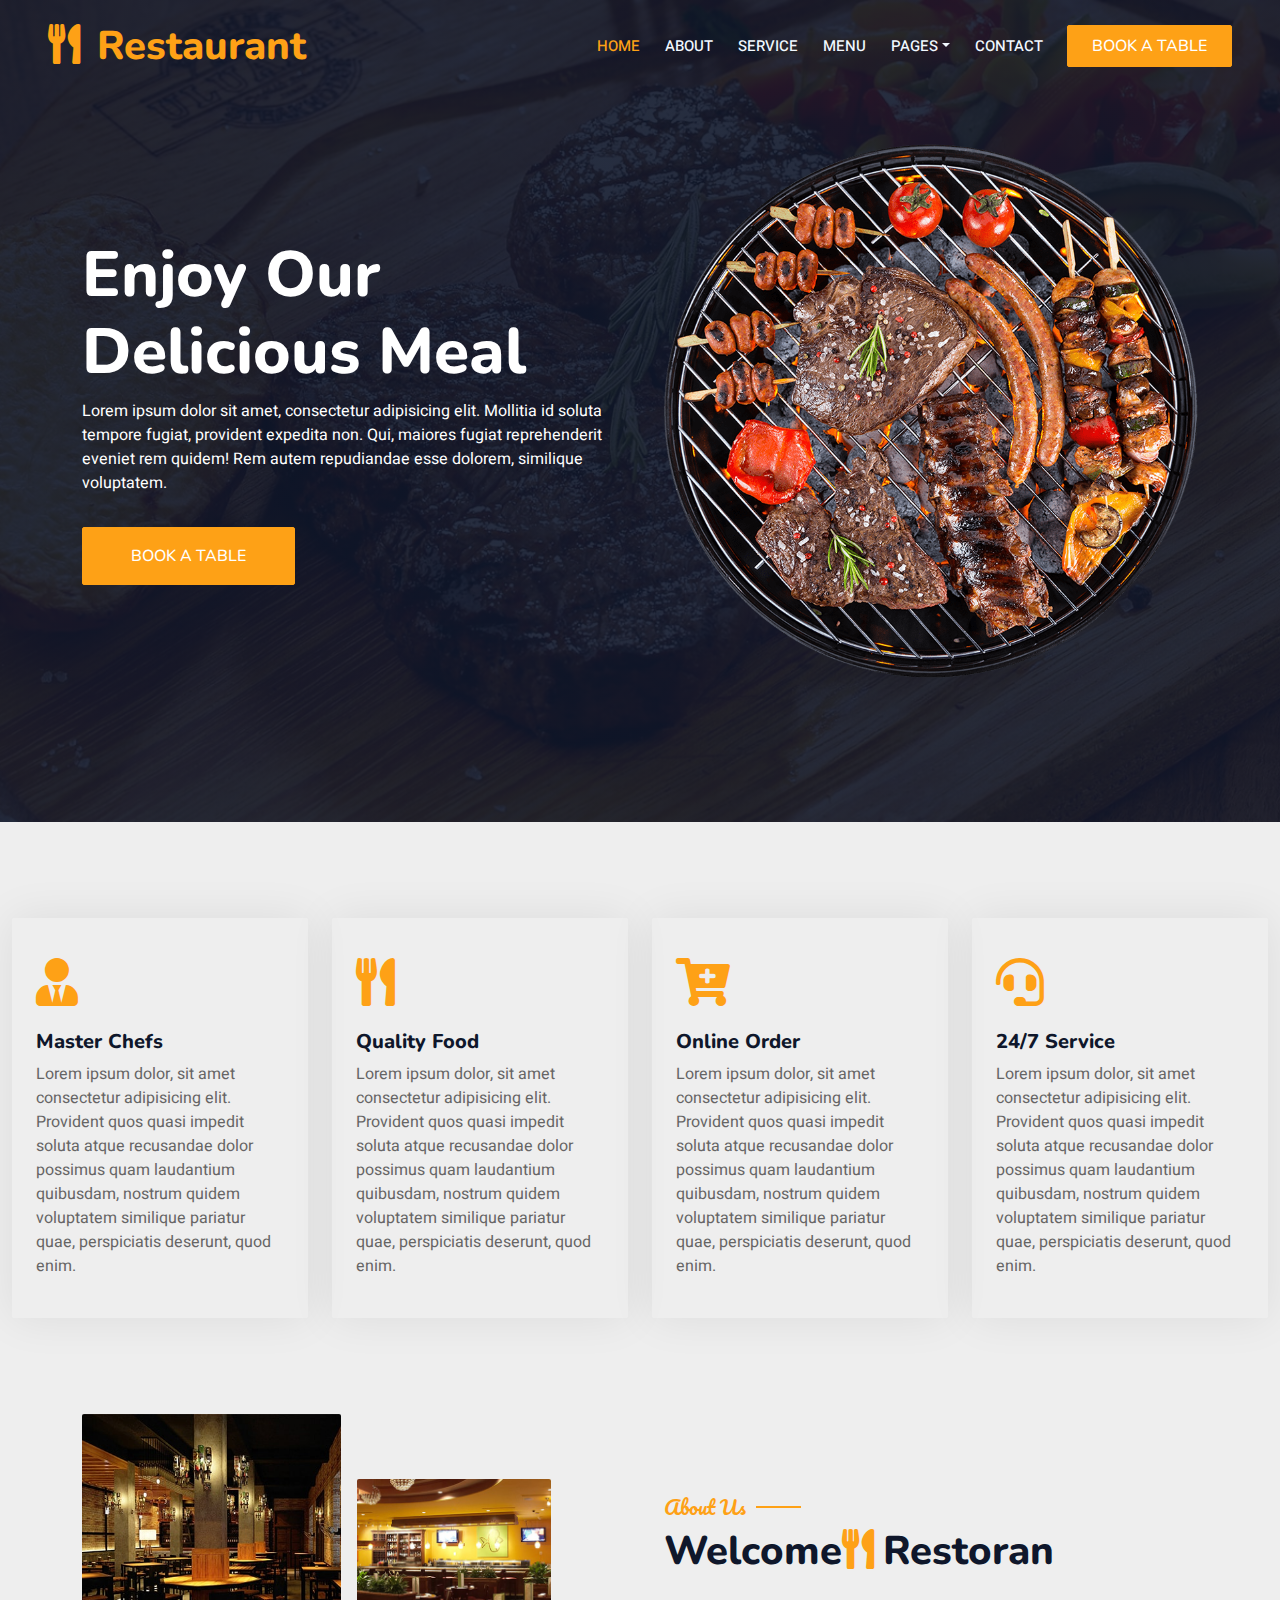
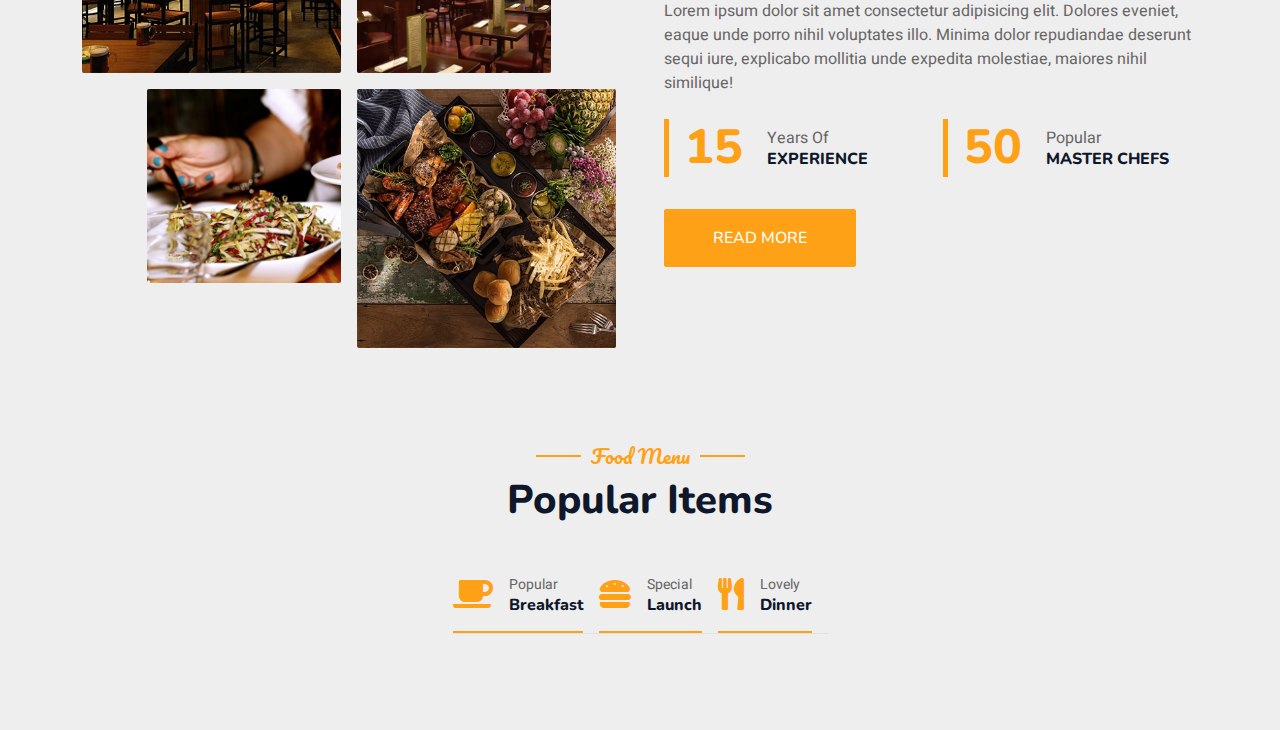
==== bootstrap_restaurant-main/index.html @ a4d774e2 "Add files via upload" ====
<!DOCTYPE html>
<html lang="en">

<head>
    <meta charset="utf-8">
    <title>Bootstrap Restaurant</title>
    <meta content="width=device-width, initial-scale=1.0" name="viewport">
    <meta content="" name="keywords">
    <meta content="" name="description">

    <!-- Favicon -->
    <link href="img/favicon.ico" rel="icon">

    <!-- Google Web Fonts -->
    <link rel="preconnect" href="https://fonts.googleapis.com">
    <link rel="preconnect" href="https://fonts.gstatic.com" crossorigin>
    <link href="https://fonts.googleapis.com/css2?family=Heebo:wght@400;500;600&family=Nunito:wght@600;700;800&family=Pacifico&display=swap" rel="stylesheet">

    <!-- Icon Font Stylesheet -->
    <link href="https://cdnjs.cloudflare.com/ajax/libs/font-awesome/5.10.0/css/all.min.css" rel="stylesheet">
    <link href="https://cdn.jsdelivr.net/npm/bootstrap-icons@1.4.1/font/bootstrap-icons.css" rel="stylesheet">

    <!-- Libraries Stylesheet -->
    <link href="lib/animate/animate.min.css" rel="stylesheet">
    <link href="lib/owlcarousel/assets/owl.carousel.min.css" rel="stylesheet">
    <link href="lib/tempusdominus/css/tempusdominus-bootstrap-4.min.css" rel="stylesheet" />

    <!-- Customized Bootstrap Stylesheet -->
    <link href="css/bootstrap.min.css" rel="stylesheet">

    <!-- Template Stylesheet -->
    <link href="css/style.css" rel="stylesheet">
</head>

<body>
    <div class="container-xxl bg-white p-0">
        <!-- Navbar -->
        <div class="container-xxl position-relative p-0">
            <nav class="navbar navbar-expand-lg navbar-dark bg-dark px-4 px-lg-5 py-3 py-lg-0">
                <a href="" class="navbar-brand p-0">
                    <h1 class="text-primary m-0 animated slideInDown">
                        <i class="fa fa-utensils me-3"></i>Restaurant
                    </h1>
                </a>
                <button class="navbar-toggler" type="button" data-bs-toggle="collapse" data-bs-target="#navbarCollapse">
                    <span class="fa fa-bars"></span>
                </button>
                <div class="collapse navbar-collapse" id="navbarCollapse">
                    <div class="navbar-nav ms-auto py-0 pe-4">
                        <a href="" class="nav-item nav-link active">Home</a>
                        <a href="" class="nav-item nav-link">About</a>
                        <a href="" class="nav-item nav-link">Service</a>
                        <a href="" class="nav-item nav-link">Menu</a>
                        <div class="nav-item dropdown">
                            <a href="" class="nav-link dropdown-toggle" data-bs-toggle="dropdown">Pages</a>
                            <div class="dropdown-menu m-0">
                                <a href="" class="dropdown-item">Booking</a>
                                <a href="" class="dropdown-item">Our Team</a>
                                <a href="" class="dropdown-item">Testimonial</a>
                            </div>
                        </div>
                        <a href="" class="nav-item nav-link">Contact</a>
                    </div>
                    <a href="" class="btn btn-primary py-2 px-4">Book a Table</a>
                </div>
            </nav>

            <div class="container-xxl py-5 bg-dark hero-header mb-5">
                <div class="container my-5 py-5">
                    <div class="row align-items-center g-5">
                        <div class="col-lg-6 text-center text-lg-start">
                            <h1 class="display-3 text-white animated slideInLeft">Enjoy Our <br> Delicious Meal</h1>
                            <p class="text-white animated slideInLeft mb-4 pb-2">Lorem ipsum dolor sit amet, consectetur adipisicing elit. Mollitia id soluta tempore fugiat, provident expedita non. Qui, maiores fugiat reprehenderit eveniet rem quidem! Rem autem repudiandae esse dolorem, similique voluptatem.</p>
                            <a href="" class="btn btn-primary py-sm-3 px-sm-5 me-3 animated slideInLeft">Book a Table</a>
                        </div>
                        <div class="col-lg-6 text-center text-lg-end overflow-hidden">
                            <img class="img-fluid" src="img/hero.png" alt="">
                        </div>
                    </div>
                </div>
            </div>
        </div>
    </div>

    <!--Service Start-->
    <div class="container-xxl py-5">
        <div class="row g-4">
            <div class="col-lg-3 col-sm-6 wow fadeInUp" data-wow-delay="0.1s">
                <div class="service-item rounded pt-3">
                    <div class="p-4">
                        <i class="fa fa-3x fa-user-tie text-primary mb-4">
                        </i>
                        <h5>Master Chefs</h5>
                        <p>Lorem ipsum dolor, sit amet consectetur adipisicing elit. Provident quos quasi impedit soluta atque recusandae dolor possimus quam laudantium quibusdam, nostrum quidem voluptatem similique pariatur quae, perspiciatis deserunt, quod enim.</p>
                    </div>
                </div>
            </div>
            <div class="col-lg-3 col-sm-6 wow fadeInUp" data-wow-delay="0.3s">
                <div class="service-item rounded pt-3">
                    <div class="p-4">
                        <i class="fa fa-3x fa-utensils text-primary mb-4">
                        </i>
                        <h5>Quality Food</h5>
                        <p>Lorem ipsum dolor, sit amet consectetur adipisicing elit. Provident quos quasi impedit soluta atque recusandae dolor possimus quam laudantium quibusdam, nostrum quidem voluptatem similique pariatur quae, perspiciatis deserunt, quod enim.</p>
                    </div>
                </div>
            </div>
            <div class="col-lg-3 col-sm-6 wow fadeInUp" data-wow-delay="0.5s">
                <div class="service-item rounded pt-3">
                    <div class="p-4">
                        <i class="fa fa-3x fa-cart-plus text-primary mb-4">
                        </i>
                        <h5>Online Order</h5>
                        <p>Lorem ipsum dolor, sit amet consectetur adipisicing elit. Provident quos quasi impedit soluta atque recusandae dolor possimus quam laudantium quibusdam, nostrum quidem voluptatem similique pariatur quae, perspiciatis deserunt, quod enim.</p>
                    </div>
                </div>
            </div>
            <div class="col-lg-3 col-sm-6 wow fadeInUp" data-wow-delay="0.7s">
                <div class="service-item rounded pt-3">
                    <div class="p-4">
                        <i class="fa fa-3x fa-headset text-primary mb-4">
                        </i>
                        <h5>24/7 Service</h5>
                        <p>Lorem ipsum dolor, sit amet consectetur adipisicing elit. Provident quos quasi impedit soluta atque recusandae dolor possimus quam laudantium quibusdam, nostrum quidem voluptatem similique pariatur quae, perspiciatis deserunt, quod enim.</p>
                    </div>
                </div>
            </div>
        </div>
    </div>
    <!--Service End-->

    <!--About Start-->
    <div class="container-xx1 py-5">
        <div class="container">
            <div class="row g-5 align-items-center">
                <div class="col-lg-6">
                    <div class="row g-3">
                        <div class="col-6 text-start">
                            <img class="img-fluid rounded w-100 wow zoomIn"data-wow-delay='0.1s' src="img/about-1.jpg">
                        </div>
                        <div class="col-6 text-start">
                            <img class="img-fluid rounded w-75 wow zoomIn"data-wow-delay='0.3s' src="img/about-2.jpg" style="margin-top: 25%;">
                        </div>
                        <div class="col-6 text-end">
                            <img class="img-fluid rounded w-75 wow zoomIn"data-wow-delay='0.5s' src="img/about-3.jpg">
                        </div>
                        <div class="col-6 text-end">
                            <img class="img-fluid rounded w-100 wow zoomIn"data-wow-delay='0.7s' src="img/about-4.jpg">
                        </div>
                    </div>
                </div>
                <div class="col-lg-6">
                    <h5 class="section-title ff-secondary text-start text-primary fw-normal">About Us</h5>
                    <h1 class="mb-4">Welcome<i class="fa fa-utensils text-primary me-2"></i>Restoran</h1>
                    <p class="mb-4">Lorem ipsum dolor sit amet consectetur adipisicing elit. Dolores eveniet, eaque unde porro nihil voluptates illo. Minima dolor repudiandae deserunt sequi iure, explicabo mollitia unde expedita molestiae, maiores nihil similique!</p>
                    <div class="row g-4 mb-4">
                        <div class="col-sm-6">
                            <div class="d-flex align-items-center border-start border-5 border-primary px-3">
                                <h1 class="flex-shrin k-0 display-5 text-primary mb-0" data-toggle="counter-up">15</h1>
                                <div class="ps-4">
                                    <p class="mb-0">Years Of</p>
                                    <h6 class="text-uppercase mb-0">Experience</h6>
                                </div>  
                            </div>
                        </div>
                        <div class="col-sm-6">
                            <div class="d-flex align-items-center border-start border-5 border-primary px-3">
                                <h1 class="flex-shrin k-0 display-5 text-primary mb-0" data-toggle="counter-up">50</h1>
                                <div class="ps-4">
                                    <p class="mb-0">Popular</p>
                                    <h6 class="text-uppercase mb-0">Master Chefs</h6>
                                </div>  
                            </div>
                        </div>
                    </div>
                    <a class="btn btn-primary py-3 px-5 mt-2" href="">Read More</a>
                </div>
            </div>
        </div>
    </div>
    <!--End Start-->
    <div class="container-xx1 py-5">
        <div class="container">
            <div class="text-center wow fadeInUp" data-wow-delay="0.1s">
                <h5 class="section-title ff-secondary text-center text-primary fw-normal">Food Menu</h5>
                <h1 class="mb-5">Popular Items</h1>
            </div>
            <div class="tab-class text-center wow fadeInUp" data-wow-delay="0.1s">
                <ul class="nav nav-pills d-inline-flex justify-content-center border-bottom mb-5">
                    <li class="nav-item">
                        <a class="d-flex align-items-center text-start mx-3 ms-0 pb-3 active" data-bs-toggle="pill" href="#tab-1">
                            <i class="fa fa-coffee fa-2x text-primary"></i>
                            <div class="ps-3">
                                <small class="text-body">Popular</small>
                                <h6 class="mt-m1 mb-0">Breakfast</h6>
                            </div>
                        </a>
                    </li>
                    <li class="nav-item">
                        <a class="d-flex align-items-center text-start mx-3 ms-0 pb-3 active" data-bs-toggle="pill" href="#tab-2">
                            <i class="fa fa-hamburger fa-2x text-primary"></i>
                            <div class="ps-3">
                                <small class="text-body">Special</small>
                                <h6 class="mt-m1 mb-0">Launch</h6>
                            </div>
                        </a>
                    </li>
                    <li class="nav-item">
                        <a class="d-flex align-items-center text-start mx-3 ms-0 pb-3 active" data-bs-toggle="pill" href="#tab-3">
                            <i class="fa fa-utensils fa-2x text-primary"></i>
                            <div class="ps-3">
                                <small class="text-body">Lovely</small>
                                <h6 class="mt-m1 mb-0">Dinner</h6>
                            </div>
                        </a>
                    </li>
                </ul>
            </div>
        </div>
    </div>
    <!--Menu Start-->
    
    <!-- JavaScript Libraries -->
    <script src="https://code.jquery.com/jquery-3.4.1.min.js"></script>
    <script src="https://cdn.jsdelivr.net/npm/bootstrap@5.0.2/dist/js/bootstrap.bundle.min.js"></script>
    <script src="lib/wow/wow.min.js"></script>
    <script src="lib/easing/easing.min.js"></script>
    <script src="lib/waypoints/waypoints.min.js"></script>
    <script src="lib/counterup/counterup.min.js"></script>
    <script src="lib/owlcarousel/owl.carousel.min.js"></script>
    <script src="lib/tempusdominus/js/moment.min.js"></script>
    <script src="lib/tempusdominus/js/moment-timezone.min.js"></script>
    <script src="lib/tempusdominus/js/tempusdominus-bootstrap-4.min.js"></script>

    <!-- Template Javascript -->
    <script src="js/main.js"></script>
</body>
</html>
---- bootstrap_restaurant-main/css/style.css ----
body {
    background-color: #EEEEEE;
}
/********** Template CSS **********/
:root {
    --primary: #FEA116;
    --light: #F1F8FF;
    --dark: #0F172B;
}

.ff-secondary {
    font-family: 'Pacifico', cursive;
}

.fw-medium {
    font-weight: 600 !important;
}

.fw-semi-bold {
    font-weight: 700 !important;
}

.back-to-top {
    position: fixed;
    display: none;
    right: 45px;
    bottom: 45px;
    z-index: 99;
}


/*** Spinner ***/
#spinner {
    opacity: 0;
    visibility: hidden;
    transition: opacity .5s ease-out, visibility 0s linear .5s;
    z-index: 99999;
}

#spinner.show {
    transition: opacity .5s ease-out, visibility 0s linear 0s;
    visibility: visible;
    opacity: 1;
}


/*** Button ***/
.btn {
    font-family: 'Nunito', sans-serif;
    font-weight: 500;
    text-transform: uppercase;
    transition: .5s;
}

.btn.btn-primary,
.btn.btn-secondary {
    color: #FFFFFF;
}

.btn-square {
    width: 38px;
    height: 38px;
}

.btn-sm-square {
    width: 32px;
    height: 32px;
}

.btn-lg-square {
    width: 48px;
    height: 48px;
}

.btn-square,
.btn-sm-square,
.btn-lg-square {
    padding: 0;
    display: flex;
    align-items: center;
    justify-content: center;
    font-weight: normal;
    border-radius: 2px;
}


/*** Navbar ***/
.navbar-dark .navbar-nav .nav-link {
    position: relative;
    margin-left: 25px;
    padding: 35px 0;
    font-size: 15px;
    color: var(--light) !important;
    text-transform: uppercase;
    font-weight: 500;
    outline: none;
    transition: .5s;
}

.sticky-top.navbar-dark .navbar-nav .nav-link {
    padding: 20px 0;
}

.navbar-dark .navbar-nav .nav-link:hover,
.navbar-dark .navbar-nav .nav-link.active {
    color: var(--primary) !important;
}

.navbar-dark .navbar-brand img {
    max-height: 60px;
    transition: .5s;
}

.sticky-top.navbar-dark .navbar-brand img {
    max-height: 45px;
}

@media (max-width: 991.98px) {
    .sticky-top.navbar-dark {
        position: relative;
    }

    .navbar-dark .navbar-collapse {
        margin-top: 15px;
        border-top: 1px solid rgba(255, 255, 255, .1)
    }

    .navbar-dark .navbar-nav .nav-link,
    .sticky-top.navbar-dark .navbar-nav .nav-link {
        padding: 10px 0;
        margin-left: 0;
    }

    .navbar-dark .navbar-brand img {
        max-height: 45px;
    }
}

@media (min-width: 992px) {
    .navbar-dark {
        position: absolute;
        width: 100%;
        top: 0;
        left: 0;
        z-index: 999;
        background: transparent !important;
    }
    
    .sticky-top.navbar-dark {
        position: fixed;
        background: var(--dark) !important;
    }
}


/*** Hero Header ***/
.hero-header {
    background: linear-gradient(rgba(15, 23, 43, .9), rgba(15, 23, 43, .9)), url(../img/bg-hero.jpg);
    background-position: center center;
    background-repeat: no-repeat;
    background-size: cover;
}

/* .hero-header img {
    animation: imgRotate 50s linear infinite;
} */

@keyframes imgRotate { 
    100% { 
        transform: rotate(360deg); 
    } 
}

.breadcrumb-item + .breadcrumb-item::before {
    color: rgba(255, 255, 255, .5);
}


/*** Section Title ***/
.section-title {
    position: relative;
    display: inline-block;
}

.section-title::before {
    position: absolute;
    content: "";
    width: 45px;
    height: 2px;
    top: 50%;
    left: -55px;
    margin-top: -1px;
    background: var(--primary);
}

.section-title::after {
    position: absolute;
    content: "";
    width: 45px;
    height: 2px;
    top: 50%;
    right: -55px;
    margin-top: -1px;
    background: var(--primary);
}

.section-title.text-start::before,
.section-title.text-end::after {
    display: none;
}


/*** Service ***/
.service-item {
    box-shadow: 0 0 45px rgba(0, 0, 0, .08);
    transition: .5s;
}

.service-item:hover {
    background: var(--primary);
}

.service-item * {
    transition: .5s;
}

.service-item:hover * {
    color: var(--light) !important;
}


/*** Food Menu ***/
.nav-pills .nav-item .active {
    border-bottom: 2px solid var(--primary);
}


/*** Youtube Video ***/
.video {
    position: relative;
    height: 100%;
    min-height: 500px;
    background: linear-gradient(rgba(15, 23, 43, .1), rgba(15, 23, 43, .1)), url(../img/video.jpg);
    background-position: center center;
    background-repeat: no-repeat;
    background-size: cover;
}

.video .btn-play {
    position: absolute;
    z-index: 3;
    top: 50%;
    left: 50%;
    transform: translateX(-50%) translateY(-50%);
    box-sizing: content-box;
    display: block;
    width: 32px;
    height: 44px;
    border-radius: 50%;
    border: none;
    outline: none;
    padding: 18px 20px 18px 28px;
}

.video .btn-play:before {
    content: "";
    position: absolute;
    z-index: 0;
    left: 50%;
    top: 50%;
    transform: translateX(-50%) translateY(-50%);
    display: block;
    width: 100px;
    height: 100px;
    background: var(--primary);
    border-radius: 50%;
    animation: pulse-border 1500ms ease-out infinite;
}

.video .btn-play:after {
    content: "";
    position: absolute;
    z-index: 1;
    left: 50%;
    top: 50%;
    transform: translateX(-50%) translateY(-50%);
    display: block;
    width: 100px;
    height: 100px;
    background: var(--primary);
    border-radius: 50%;
    transition: all 200ms;
}

.video .btn-play img {
    position: relative;
    z-index: 3;
    max-width: 100%;
    width: auto;
    height: auto;
}

.video .btn-play span {
    display: block;
    position: relative;
    z-index: 3;
    width: 0;
    height: 0;
    border-left: 32px solid var(--dark);
    border-top: 22px solid transparent;
    border-bottom: 22px solid transparent;
}

@keyframes pulse-border {
    0% {
        transform: translateX(-50%) translateY(-50%) translateZ(0) scale(1);
        opacity: 1;
    }

    100% {
        transform: translateX(-50%) translateY(-50%) translateZ(0) scale(1.5);
        opacity: 0;
    }
}

#videoModal {
    z-index: 99999;
}

#videoModal .modal-dialog {
    position: relative;
    max-width: 800px;
    margin: 60px auto 0 auto;
}

#videoModal .modal-body {
    position: relative;
    padding: 0px;
}

#videoModal .close {
    position: absolute;
    width: 30px;
    height: 30px;
    right: 0px;
    top: -30px;
    z-index: 999;
    font-size: 30px;
    font-weight: normal;
    color: #FFFFFF;
    background: #000000;
    opacity: 1;
}


/*** Team ***/
.team-item {
    box-shadow: 0 0 45px rgba(0, 0, 0, .08);
    height: calc(100% - 38px);
    transition: .5s;
}

.team-item img {
    transition: .5s;
}

.team-item:hover img {
    transform: scale(1.1);
}

.team-item:hover {
    height: 100%;
}

.team-item .btn {
    border-radius: 38px 38px 0 0;
}


/*** Testimonial ***/
.testimonial-carousel .owl-item .testimonial-item,
.testimonial-carousel .owl-item.center .testimonial-item * {
    transition: .5s;
}

.testimonial-carousel .owl-item.center .testimonial-item {
    background: var(--primary) !important;
    border-color: var(--primary) !important;
}

.testimonial-carousel .owl-item.center .testimonial-item * {
    color: var(--light) !important;
}

.testimonial-carousel .owl-dots {
    margin-top: 24px;
    display: flex;
    align-items: flex-end;
    justify-content: center;
}

.testimonial-carousel .owl-dot {
    position: relative;
    display: inline-block;
    margin: 0 5px;
    width: 15px;
    height: 15px;
    border: 1px solid #CCCCCC;
    border-radius: 15px;
    transition: .5s;
}

.testimonial-carousel .owl-dot.active {
    background: var(--primary);
    border-color: var(--primary);
}


/*** Footer ***/
.footer .btn.btn-social {
    margin-right: 5px;
    width: 35px;
    height: 35px;
    display: flex;
    align-items: center;
    justify-content: center;
    color: var(--light);
    border: 1px solid #FFFFFF;
    border-radius: 35px;
    transition: .3s;
}

.footer .btn.btn-social:hover {
    color: var(--primary);
}

.footer .btn.btn-link {
    display: block;
    margin-bottom: 5px;
    padding: 0;
    text-align: left;
    color: #FFFFFF;
    font-size: 15px;
    font-weight: normal;
    text-transform: capitalize;
    transition: .3s;
}

.footer .btn.btn-link::before {
    position: relative;
    content: "\f105";
    font-family: "Font Awesome 5 Free";
    font-weight: 900;
    margin-right: 10px;
}

.footer .btn.btn-link:hover {
    letter-spacing: 1px;
    box-shadow: none;
}

.footer .copyright {
    padding: 25px 0;
    font-size: 15px;
    border-top: 1px solid rgba(256, 256, 256, .1);
}

.footer .copyright a {
    color: var(--light);
}

.footer .footer-menu a {
    margin-right: 15px;
    padding-right: 15px;
    border-right: 1px solid rgba(255, 255, 255, .1);
}

.footer .footer-menu a:last-child {
    margin-right: 0;
    padding-right: 0;
    border-right: none;
}
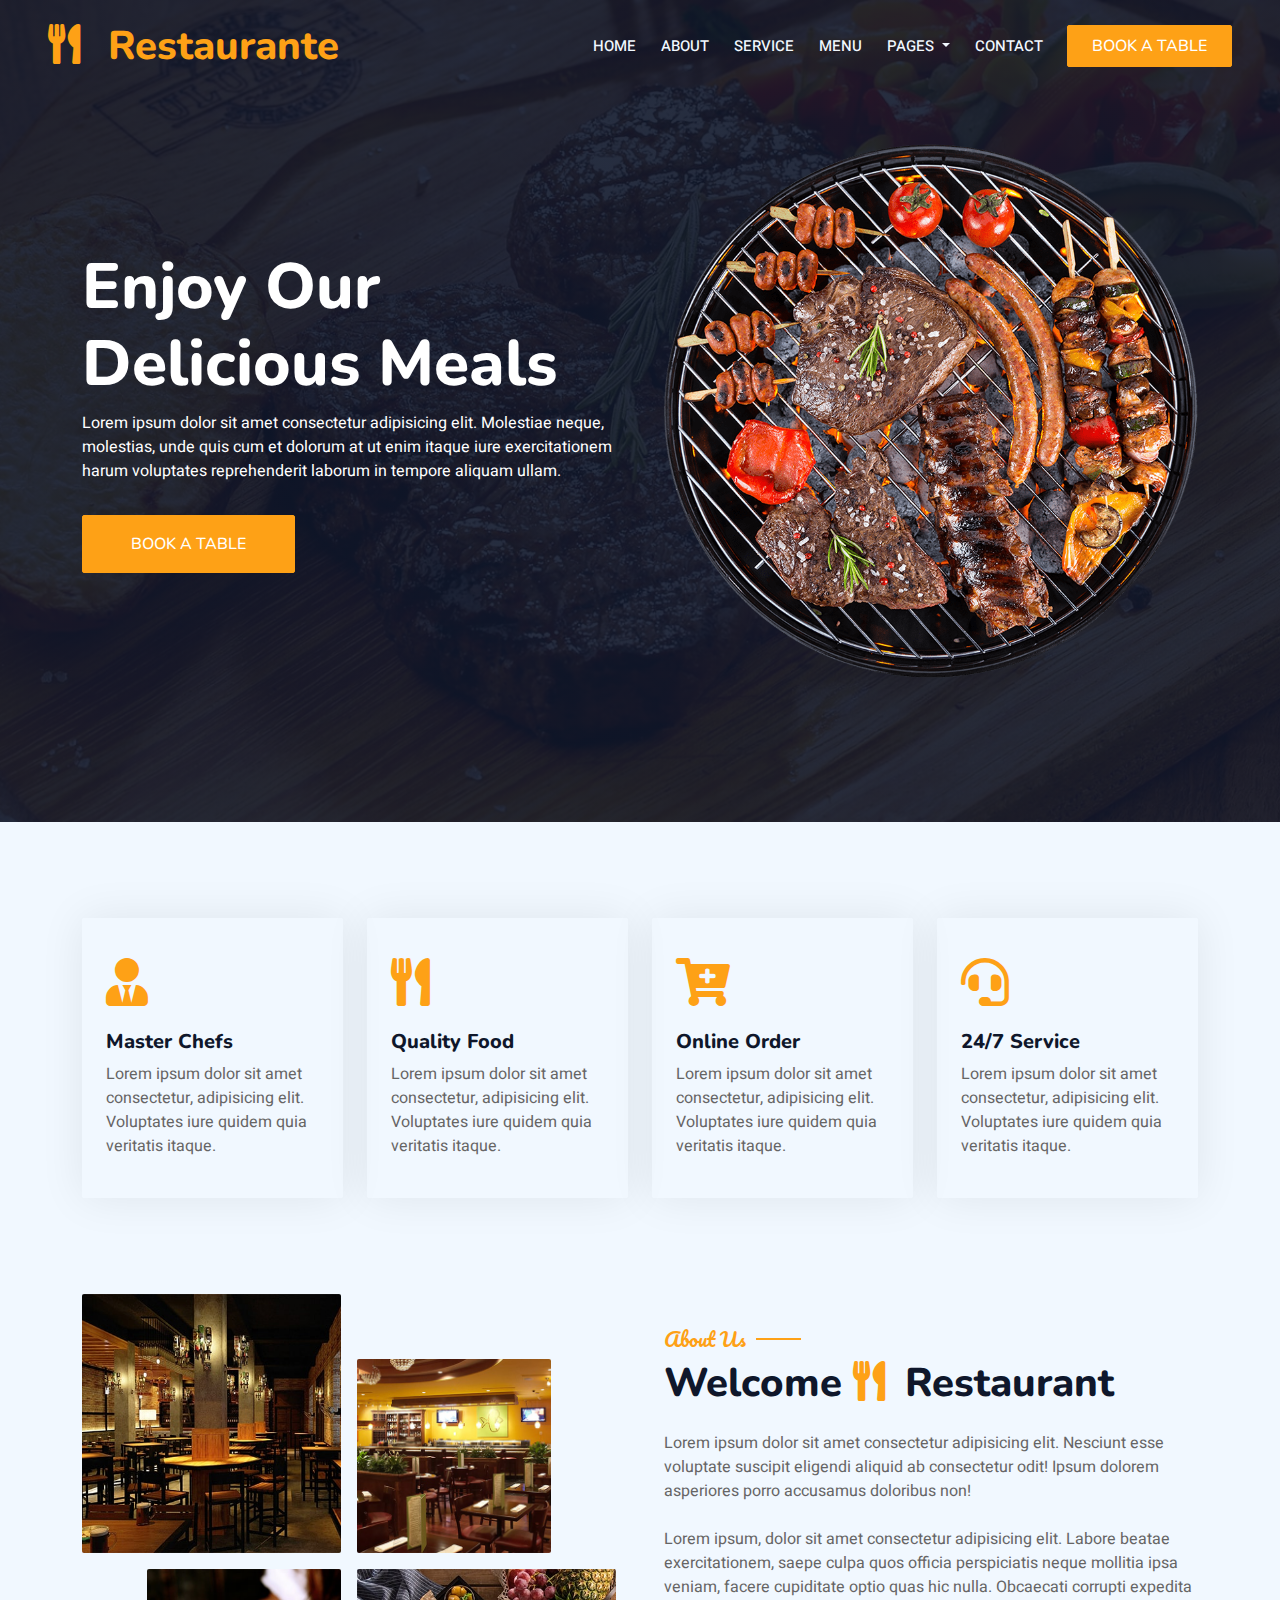
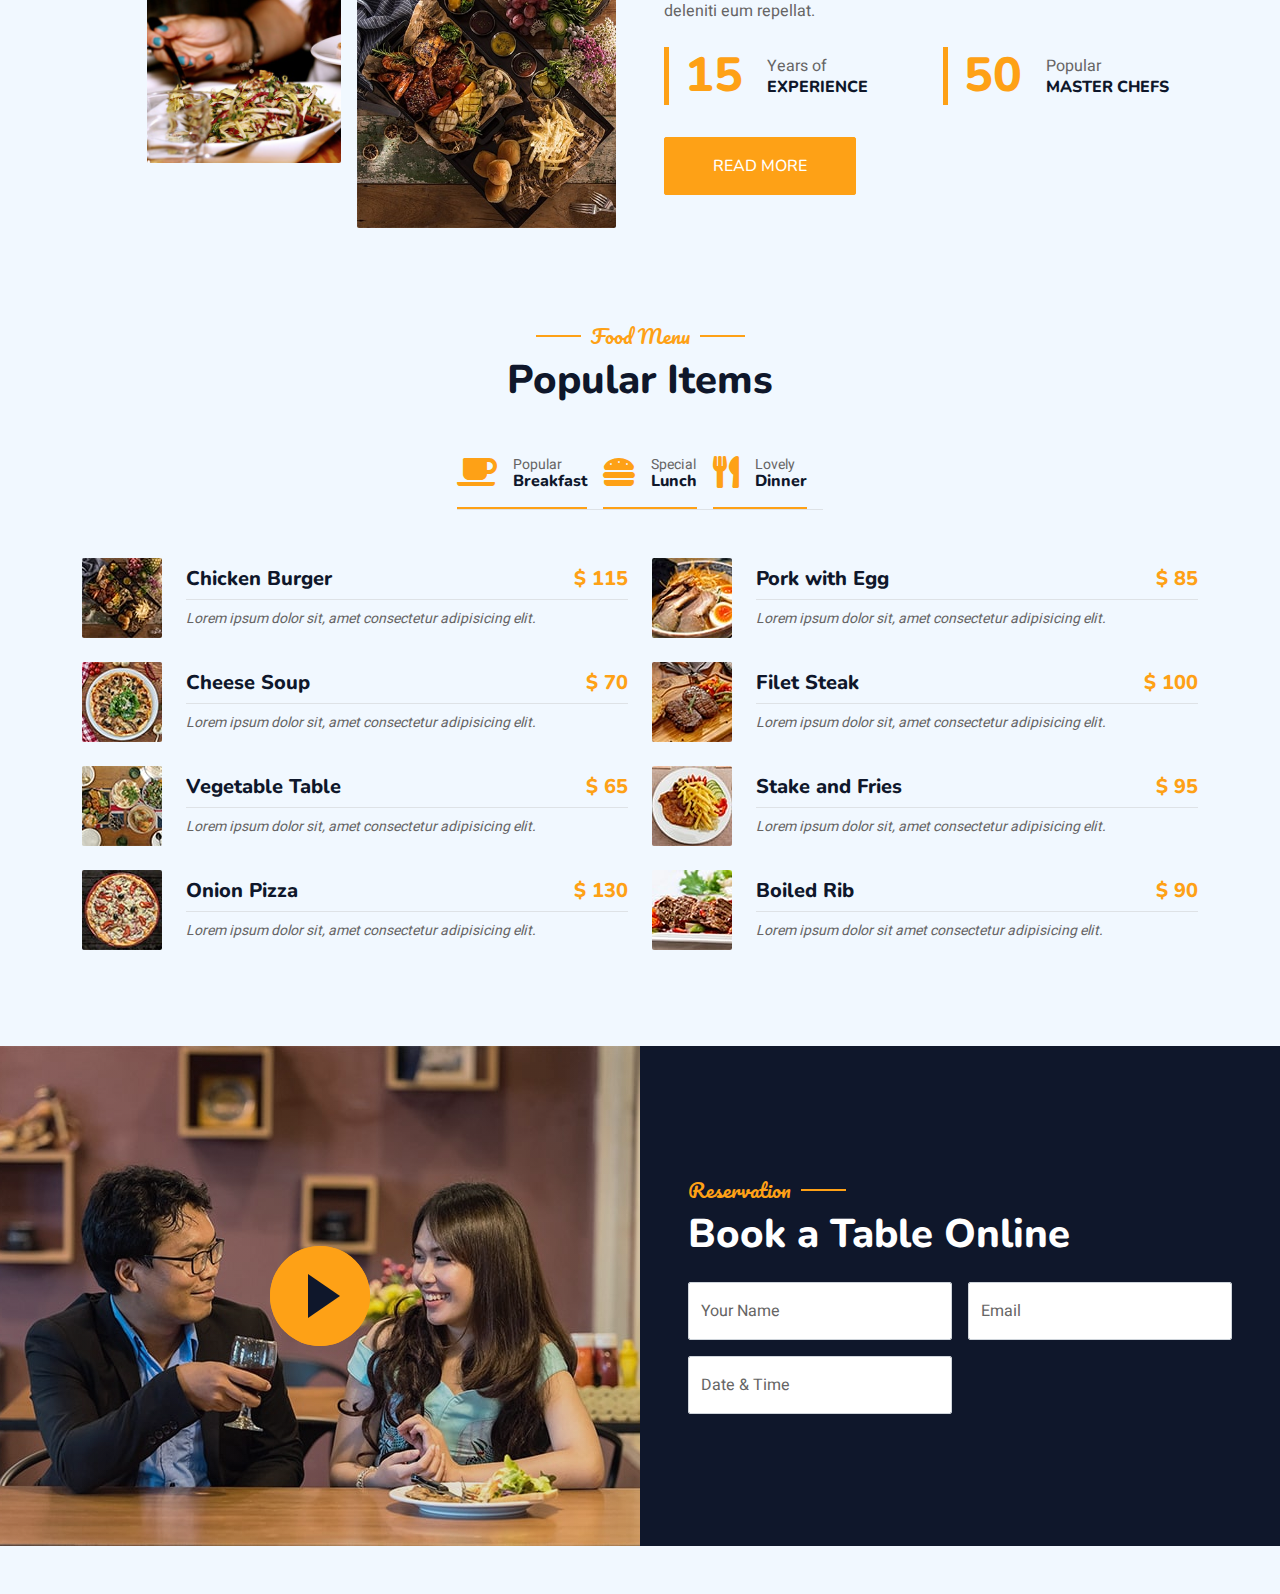
==== commit 801ccf13: "Add files via upload" ====
--- a/bootstrap_restaurant-main/index.html
+++ b/bootstrap_restaurant-main/index.html
@@ -1,225 +1,406 @@
 <!DOCTYPE html>
 <html lang="en">
-
-<head>
-    <meta charset="utf-8">
+  <head>
+    <meta charset="utf-8" />
     <title>Bootstrap Restaurant</title>
-    <meta content="width=device-width, initial-scale=1.0" name="viewport">
-    <meta content="" name="keywords">
-    <meta content="" name="description">
+    <meta content="width=device-width, initial-scale=1.0" name="viewport" />
+    <meta content="" name="keywords" />
+    <meta content="" name="description" />
 
     <!-- Favicon -->
-    <link href="img/favicon.ico" rel="icon">
+    <link href="img/favicon.ico" rel="icon" />
 
     <!-- Google Web Fonts -->
-    <link rel="preconnect" href="https://fonts.googleapis.com">
-    <link rel="preconnect" href="https://fonts.gstatic.com" crossorigin>
-    <link href="https://fonts.googleapis.com/css2?family=Heebo:wght@400;500;600&family=Nunito:wght@600;700;800&family=Pacifico&display=swap" rel="stylesheet">
+    <link rel="preconnect" href="https://fonts.googleapis.com" />
+    <link rel="preconnect" href="https://fonts.gstatic.com" crossorigin />
+    <link
+      href="https://fonts.googleapis.com/css2?family=Heebo:wght@400;500;600&family=Nunito:wght@600;700;800&family=Pacifico&display=swap"
+      rel="stylesheet"
+    />
 
     <!-- Icon Font Stylesheet -->
-    <link href="https://cdnjs.cloudflare.com/ajax/libs/font-awesome/5.10.0/css/all.min.css" rel="stylesheet">
-    <link href="https://cdn.jsdelivr.net/npm/bootstrap-icons@1.4.1/font/bootstrap-icons.css" rel="stylesheet">
+    <link
+      href="https://cdnjs.cloudflare.com/ajax/libs/font-awesome/5.10.0/css/all.min.css"
+      rel="stylesheet"
+    />
+    <link
+      href="https://cdn.jsdelivr.net/npm/bootstrap-icons@1.4.1/font/bootstrap-icons.css"
+      rel="stylesheet"
+    />
 
     <!-- Libraries Stylesheet -->
-    <link href="lib/animate/animate.min.css" rel="stylesheet">
-    <link href="lib/owlcarousel/assets/owl.carousel.min.css" rel="stylesheet">
-    <link href="lib/tempusdominus/css/tempusdominus-bootstrap-4.min.css" rel="stylesheet" />
+    <link href="lib/animate/animate.min.css" rel="stylesheet" />
+    <link href="lib/owlcarousel/assets/owl.carousel.min.css" rel="stylesheet" />
+    <link
+      href="lib/tempusdominus/css/tempusdominus-bootstrap-4.min.css"
+      rel="stylesheet"
+    />
 
     <!-- Customized Bootstrap Stylesheet -->
-    <link href="css/bootstrap.min.css" rel="stylesheet">
+    <link href="css/bootstrap.min.css" rel="stylesheet" />
 
     <!-- Template Stylesheet -->
-    <link href="css/style.css" rel="stylesheet">
-</head>
-
-<body>
+    <link href="css/style.css" rel="stylesheet" />
+  </head>
+
+  <body>
     <div class="container-xxl bg-white p-0">
-        <!-- Navbar -->
-        <div class="container-xxl position-relative p-0">
-            <nav class="navbar navbar-expand-lg navbar-dark bg-dark px-4 px-lg-5 py-3 py-lg-0">
-                <a href="" class="navbar-brand p-0">
-                    <h1 class="text-primary m-0 animated slideInDown">
-                        <i class="fa fa-utensils me-3"></i>Restaurant
-                    </h1>
+      <!-- Navbar -->
+      <div class="container-xxl position-relative p-0">
+        <nav
+          class="navbar navbar-expand-lg navbar-dark bg-dark px-4 px-lg-5 py-3 py-lg-0"
+        >
+          <a href="" class="navbar-brand p-0">
+            <h1 class="text-primary m-0">
+              <i class="fa fa-utensils me-3"></i>
+              Restaurante
+            </h1>
+          </a>
+          <button
+            class="navbar-toggler"
+            type="button"
+            data-bs-toggle="collapse"
+            data-bs-target="#navbarCollapse"
+          >
+            <span class="fa fa-bars"></span>
+          </button>
+          <div class="collapse navbar-collapse" id="navbarCollapse">
+            <div class="navbar-nav ms-auto py-0 pe-4">
+              <a href="" class="nav-item nav-link">Home</a>
+              <a href="" class="nav-item nav-link">About</a>
+              <a href="" class="nav-item nav-link">Service</a>
+              <a href="" class="nav-item nav-link">Menu</a>
+              <div class="nav-item dropdown">
+                <a
+                  href=""
+                  class="nav-link dropdown-toggle"
+                  data-bs-toggle="dropdown"
+                >
+                  Pages
                 </a>
-                <button class="navbar-toggler" type="button" data-bs-toggle="collapse" data-bs-target="#navbarCollapse">
-                    <span class="fa fa-bars"></span>
-                </button>
-                <div class="collapse navbar-collapse" id="navbarCollapse">
-                    <div class="navbar-nav ms-auto py-0 pe-4">
-                        <a href="" class="nav-item nav-link active">Home</a>
-                        <a href="" class="nav-item nav-link">About</a>
-                        <a href="" class="nav-item nav-link">Service</a>
-                        <a href="" class="nav-item nav-link">Menu</a>
-                        <div class="nav-item dropdown">
-                            <a href="" class="nav-link dropdown-toggle" data-bs-toggle="dropdown">Pages</a>
-                            <div class="dropdown-menu m-0">
-                                <a href="" class="dropdown-item">Booking</a>
-                                <a href="" class="dropdown-item">Our Team</a>
-                                <a href="" class="dropdown-item">Testimonial</a>
-                            </div>
-                        </div>
-                        <a href="" class="nav-item nav-link">Contact</a>
-                    </div>
-                    <a href="" class="btn btn-primary py-2 px-4">Book a Table</a>
-                </div>
-            </nav>
-
-            <div class="container-xxl py-5 bg-dark hero-header mb-5">
-                <div class="container my-5 py-5">
-                    <div class="row align-items-center g-5">
-                        <div class="col-lg-6 text-center text-lg-start">
-                            <h1 class="display-3 text-white animated slideInLeft">Enjoy Our <br> Delicious Meal</h1>
-                            <p class="text-white animated slideInLeft mb-4 pb-2">Lorem ipsum dolor sit amet, consectetur adipisicing elit. Mollitia id soluta tempore fugiat, provident expedita non. Qui, maiores fugiat reprehenderit eveniet rem quidem! Rem autem repudiandae esse dolorem, similique voluptatem.</p>
-                            <a href="" class="btn btn-primary py-sm-3 px-sm-5 me-3 animated slideInLeft">Book a Table</a>
-                        </div>
-                        <div class="col-lg-6 text-center text-lg-end overflow-hidden">
-                            <img class="img-fluid" src="img/hero.png" alt="">
-                        </div>
-                    </div>
-                </div>
-            </div>
-        </div>
+                <div class="dropdown-menu m-0">
+                  <a href="" class="dropdown-item">Booking</a>
+                  <a href="" class="dropdown-item">Our Team</a>
+                  <a href="" class="dropdown-item">Testimonial</a>
+                </div>
+              </div>
+              <a href="" class="nav-item nav-link">Contact</a>
+            </div>
+            <a href="" class="btn btn-primary py-2 px-4">Book a Table</a>
+          </div>
+        </nav>
+
+        <div class="container-xxl py-5 bg-dark hero-header mb-5">
+          <div class="container my-5 py-5">
+            <div class="row align-items-center g-5">
+              <div class="col-lg-6 text-center text-lg-start">
+                <h1 class="display-3 text-white animated slideInLeft">
+                  Enjoy Our <br />
+                  Delicious Meals
+                </h1>
+                <p class="text-white animated slideInLeft mb-4 pb-2">
+                  Lorem ipsum dolor sit amet consectetur adipisicing elit.
+                  Molestiae neque, molestias, unde quis cum et dolorum at ut
+                  enim itaque iure exercitationem harum voluptates reprehenderit
+                  laborum in tempore aliquam ullam.
+                </p>
+                <a href="" class="btn btn-primary py-sm-3 px-sm-5 me-3 animated slideInLeft">
+                  Book a Table
+                </a>
+              </div>
+              <div class="col-lg-6 text-center text-lg-end overflow-hidden">
+                <img class="img-fluid" src="img/hero.png" alt="">
+              </div>
+            </div>
+          </div>
+        </div>
+      </div>
     </div>
-
-    <!--Service Start-->
+    <!-- Navbar & Hero End -->
+
+    <!-- Service Start -->
     <div class="container-xxl py-5">
+      <div class="container">
         <div class="row g-4">
-            <div class="col-lg-3 col-sm-6 wow fadeInUp" data-wow-delay="0.1s">
-                <div class="service-item rounded pt-3">
-                    <div class="p-4">
-                        <i class="fa fa-3x fa-user-tie text-primary mb-4">
-                        </i>
-                        <h5>Master Chefs</h5>
-                        <p>Lorem ipsum dolor, sit amet consectetur adipisicing elit. Provident quos quasi impedit soluta atque recusandae dolor possimus quam laudantium quibusdam, nostrum quidem voluptatem similique pariatur quae, perspiciatis deserunt, quod enim.</p>
-                    </div>
-                </div>
-            </div>
-            <div class="col-lg-3 col-sm-6 wow fadeInUp" data-wow-delay="0.3s">
-                <div class="service-item rounded pt-3">
-                    <div class="p-4">
-                        <i class="fa fa-3x fa-utensils text-primary mb-4">
-                        </i>
-                        <h5>Quality Food</h5>
-                        <p>Lorem ipsum dolor, sit amet consectetur adipisicing elit. Provident quos quasi impedit soluta atque recusandae dolor possimus quam laudantium quibusdam, nostrum quidem voluptatem similique pariatur quae, perspiciatis deserunt, quod enim.</p>
-                    </div>
-                </div>
-            </div>
-            <div class="col-lg-3 col-sm-6 wow fadeInUp" data-wow-delay="0.5s">
-                <div class="service-item rounded pt-3">
-                    <div class="p-4">
-                        <i class="fa fa-3x fa-cart-plus text-primary mb-4">
-                        </i>
-                        <h5>Online Order</h5>
-                        <p>Lorem ipsum dolor, sit amet consectetur adipisicing elit. Provident quos quasi impedit soluta atque recusandae dolor possimus quam laudantium quibusdam, nostrum quidem voluptatem similique pariatur quae, perspiciatis deserunt, quod enim.</p>
-                    </div>
-                </div>
-            </div>
-            <div class="col-lg-3 col-sm-6 wow fadeInUp" data-wow-delay="0.7s">
-                <div class="service-item rounded pt-3">
-                    <div class="p-4">
-                        <i class="fa fa-3x fa-headset text-primary mb-4">
-                        </i>
-                        <h5>24/7 Service</h5>
-                        <p>Lorem ipsum dolor, sit amet consectetur adipisicing elit. Provident quos quasi impedit soluta atque recusandae dolor possimus quam laudantium quibusdam, nostrum quidem voluptatem similique pariatur quae, perspiciatis deserunt, quod enim.</p>
-                    </div>
-                </div>
-            </div>
-        </div>
+          <div class="col-lg-3 col-sm-6 wow fadeInUp" data-wow-delay="0.1s">
+            <div class="service-item rounded pt-3">
+                <div class="p-4">
+                  <i class="fa fa-3x fa-user-tie text-primary mb-4"></i>
+                  <h5>Master Chefs</h5>
+                  <p>Lorem ipsum dolor sit amet consectetur, adipisicing elit. Voluptates iure quidem quia veritatis itaque.</p>
+                </div>
+            </div>
+          </div>
+          <div class="col-lg-3 col-sm-6 wow fadeInUp" data-wow-delay="0.3s">
+            <div class="service-item rounded pt-3">
+                <div class="p-4">
+                  <i class="fa fa-3x fa-utensils text-primary mb-4"></i>
+                  <h5>Quality Food</h5>
+                  <p>Lorem ipsum dolor sit amet consectetur, adipisicing elit. Voluptates iure quidem quia veritatis itaque.</p>
+                </div>
+            </div>
+          </div>
+          <div class="col-lg-3 col-sm-6 wow fadeInUp" data-wow-delay="0.5s">
+            <div class="service-item rounded pt-3">
+                <div class="p-4">
+                  <i class="fa fa-3x fa-cart-plus text-primary mb-4"></i>
+                  <h5>Online Order</h5>
+                  <p>Lorem ipsum dolor sit amet consectetur, adipisicing elit. Voluptates iure quidem quia veritatis itaque.</p>
+                </div>
+            </div>
+          </div>
+          <div class="col-lg-3 col-sm-6 wow fadeInUp" data-wow-delay="0.7s">
+            <div class="service-item rounded pt-3">
+                <div class="p-4">
+                  <i class="fa fa-3x fa-headset text-primary mb-4"></i>
+                  <h5>24/7 Service</h5>
+                  <p>Lorem ipsum dolor sit amet consectetur, adipisicing elit. Voluptates iure quidem quia veritatis itaque.</p>
+                </div>
+            </div>
+          </div>
+        </div>
+      </div>
     </div>
-    <!--Service End-->
-
-    <!--About Start-->
-    <div class="container-xx1 py-5">
-        <div class="container">
-            <div class="row g-5 align-items-center">
-                <div class="col-lg-6">
-                    <div class="row g-3">
-                        <div class="col-6 text-start">
-                            <img class="img-fluid rounded w-100 wow zoomIn"data-wow-delay='0.1s' src="img/about-1.jpg">
-                        </div>
-                        <div class="col-6 text-start">
-                            <img class="img-fluid rounded w-75 wow zoomIn"data-wow-delay='0.3s' src="img/about-2.jpg" style="margin-top: 25%;">
-                        </div>
-                        <div class="col-6 text-end">
-                            <img class="img-fluid rounded w-75 wow zoomIn"data-wow-delay='0.5s' src="img/about-3.jpg">
-                        </div>
-                        <div class="col-6 text-end">
-                            <img class="img-fluid rounded w-100 wow zoomIn"data-wow-delay='0.7s' src="img/about-4.jpg">
-                        </div>
-                    </div>
-                </div>
-                <div class="col-lg-6">
-                    <h5 class="section-title ff-secondary text-start text-primary fw-normal">About Us</h5>
-                    <h1 class="mb-4">Welcome<i class="fa fa-utensils text-primary me-2"></i>Restoran</h1>
-                    <p class="mb-4">Lorem ipsum dolor sit amet consectetur adipisicing elit. Dolores eveniet, eaque unde porro nihil voluptates illo. Minima dolor repudiandae deserunt sequi iure, explicabo mollitia unde expedita molestiae, maiores nihil similique!</p>
-                    <div class="row g-4 mb-4">
-                        <div class="col-sm-6">
-                            <div class="d-flex align-items-center border-start border-5 border-primary px-3">
-                                <h1 class="flex-shrin k-0 display-5 text-primary mb-0" data-toggle="counter-up">15</h1>
-                                <div class="ps-4">
-                                    <p class="mb-0">Years Of</p>
-                                    <h6 class="text-uppercase mb-0">Experience</h6>
-                                </div>  
-                            </div>
-                        </div>
-                        <div class="col-sm-6">
-                            <div class="d-flex align-items-center border-start border-5 border-primary px-3">
-                                <h1 class="flex-shrin k-0 display-5 text-primary mb-0" data-toggle="counter-up">50</h1>
-                                <div class="ps-4">
-                                    <p class="mb-0">Popular</p>
-                                    <h6 class="text-uppercase mb-0">Master Chefs</h6>
-                                </div>  
-                            </div>
-                        </div>
-                    </div>
-                    <a class="btn btn-primary py-3 px-5 mt-2" href="">Read More</a>
-                </div>
-            </div>
-        </div>
+    <!-- Service End -->
+
+    <!-- About Start -->
+    <div class="container-xxl py-5">
+      <div class="container">
+        <div class="row g-5 align-items-center">
+          <div class="col-lg-6">
+            <div class="row g-3">
+              <div class="col-6 text-start">
+                <img class="img-fluid rounded w-100 wow zoomIn" data-wow-delay="0.1s" src="img/about-1.jpg">
+              </div>
+              <div class="col-6 text-start">
+                <img class="img-fluid rounded w-75 wow zoomIn" data-wow-delay="0.3s" src="img/about-2.jpg" style="margin-top: 25%;">
+              </div>
+              <div class="col-6 text-end">
+                <img class="img-fluid rounded w-75 wow zoomIn" data-wow-delay="0.5s" src="img/about-3.jpg">
+              </div>
+              <div class="col-6 text-end">
+                <img class="img-fluid rounded w-100 wow zoomIn" data-wow-delay="0.7s" src="img/about-4.jpg">
+              </div>
+            </div>
+          </div>
+          <div class="col-lg-6">
+            <h5 class="section-title ff-secondary text-start text-primary fw-normal">About Us</h5>
+            <h1 class="mb-4">Welcome <i class="fa fa-utensils text-primary me-2"></i> Restaurant</h1>
+            <p class="mb-4">Lorem ipsum dolor sit amet consectetur adipisicing elit. Nesciunt esse voluptate suscipit eligendi aliquid ab consectetur odit! Ipsum dolorem asperiores porro accusamus doloribus non!</p>
+            <p class="mb-4">Lorem ipsum, dolor sit amet consectetur adipisicing elit. Labore beatae exercitationem, saepe culpa quos officia perspiciatis neque mollitia ipsa veniam, facere cupiditate optio quas hic nulla. Obcaecati corrupti expedita deleniti eum repellat.</p>
+            <div class="row g-4 mb-4">
+              <div class="col-sm-6">
+                <div class="d-flex align-items-center border-start border-5 border-primary px-3">
+                  <h1 class="flex-shrink-0 display-5 text-primary mb-0" data-toggle="counter-up">15</h1>
+                  <div class="ps-4">
+                    <p class="mb-0">Years of</p>
+                    <h6 class="text-uppercase mb-0">Experience</h6>
+                  </div>
+                </div>
+              </div>
+              <div class="col-sm-6">
+                <div class="d-flex align-items-center border-start border-5 border-primary px-3">
+                  <h1 class="flex-shrink-0 display-5 text-primary mb-0" data-toggle="counter-up">50</h1>
+                  <div class="ps-4">
+                    <p class="mb-0">Popular</p>
+                    <h6 class="text-uppercase mb-0">Master Chefs</h6>
+                  </div>
+                </div>
+              </div>
+            </div>
+            <a class="btn btn-primary py-3 px-5 mt-2" href="">Read More</a>
+          </div>
+        </div>
+      </div>
     </div>
-    <!--End Start-->
-    <div class="container-xx1 py-5">
-        <div class="container">
-            <div class="text-center wow fadeInUp" data-wow-delay="0.1s">
-                <h5 class="section-title ff-secondary text-center text-primary fw-normal">Food Menu</h5>
-                <h1 class="mb-5">Popular Items</h1>
-            </div>
-            <div class="tab-class text-center wow fadeInUp" data-wow-delay="0.1s">
-                <ul class="nav nav-pills d-inline-flex justify-content-center border-bottom mb-5">
-                    <li class="nav-item">
-                        <a class="d-flex align-items-center text-start mx-3 ms-0 pb-3 active" data-bs-toggle="pill" href="#tab-1">
-                            <i class="fa fa-coffee fa-2x text-primary"></i>
-                            <div class="ps-3">
-                                <small class="text-body">Popular</small>
-                                <h6 class="mt-m1 mb-0">Breakfast</h6>
-                            </div>
-                        </a>
-                    </li>
-                    <li class="nav-item">
-                        <a class="d-flex align-items-center text-start mx-3 ms-0 pb-3 active" data-bs-toggle="pill" href="#tab-2">
-                            <i class="fa fa-hamburger fa-2x text-primary"></i>
-                            <div class="ps-3">
-                                <small class="text-body">Special</small>
-                                <h6 class="mt-m1 mb-0">Launch</h6>
-                            </div>
-                        </a>
-                    </li>
-                    <li class="nav-item">
-                        <a class="d-flex align-items-center text-start mx-3 ms-0 pb-3 active" data-bs-toggle="pill" href="#tab-3">
-                            <i class="fa fa-utensils fa-2x text-primary"></i>
-                            <div class="ps-3">
-                                <small class="text-body">Lovely</small>
-                                <h6 class="mt-m1 mb-0">Dinner</h6>
-                            </div>
-                        </a>
-                    </li>
-                </ul>
-            </div>
-        </div>
+    <!-- About End -->
+
+    <!-- Menu Start -->
+    <div class="container-xxl py-5">
+      <div class="container">
+        <div class="text-center wow fadeInUp" data-wow-delay="0.1s">
+          <h5 class="section-title ff-secondary text-center text-primary fw-normal">Food Menu</h5>
+          <h1 class="mb-5">Popular Items</h1>
+        </div>
+        <div class="tab-class text-center wow fadeInUp" data-wow-delay="0.1s">
+          <ul class="nav nav-pills d-inline-flex justify-content-center border-bottom mb-5">
+            <li class="nav-item">
+              <a class="d-flex align-items-center text-start mx-3 ms-0 pb-3 active" data-bs-toggle="pill" href="#tab-1">
+                <i class="fa fa-coffee fa-2x text-primary"></i>
+                  <div class="ps-3">
+                    <small class="text-body">Popular</small>
+                    <h6 class="mt-n1 mb-0">Breakfast</h6>
+                  </div>
+              </a>
+            </li>
+            <li class="nav-item">
+              <a class="d-flex align-items-center text-start mx-3 ms-0 pb-3 active" data-bs-toggle="pill" href="#tab-2">
+                <i class="fa fa-hamburger fa-2x text-primary"></i>
+                  <div class="ps-3">
+                    <small class="text-body">Special</small>
+                    <h6 class="mt-n1 mb-0">Lunch</h6>
+                  </div>
+              </a>
+            </li>
+            <li class="nav-item">
+              <a class="d-flex align-items-center text-start mx-3 ms-0 pb-3 active" data-bs-toggle="pill" href="#tab-3">
+                <i class="fa fa-utensils fa-2x text-primary"></i>
+                  <div class="ps-3">
+                    <small class="text-body">Lovely</small>
+                    <h6 class="mt-n1 mb-0">Dinner</h6>
+                  </div>
+              </a>
+            </li>
+          </ul>
+          <div class="tab-content">
+            <div id="tab-1" class="tab-pane fade show p-0 active">
+                <div class="row g-4">
+                    <div class="col-lg-6">
+                        <div class="d-flex align-items-center">
+                            <img class="flex-shrink-0 img-fluid rounded" src="img/menu-1.jpg" alt="" style="width: 80px;">
+                            <div class="w-100 d-flex flex-column text-start ps-4">
+                                <h5 class="d-flex justify-content-between border-bottom pb-2">
+                                    <span>Chicken Burger</span>
+                                    <span class="text-primary">$ 115</span>
+                                </h5>
+                                <small class="fst-italic">Lorem ipsum dolor sit, amet consectetur adipisicing elit.</small>
+                            </div>
+                        </div>
+                    </div>
+                    <div class="col-lg-6">
+                        <div class="d-flex align-items-center">
+                            <img class="flex-shrink-0 img-fluid rounded" src="img/menu-2.jpg" alt="" style="width: 80px;">
+                            <div class="w-100 d-flex flex-column text-start ps-4">
+                                <h5 class="d-flex justify-content-between border-bottom pb-2">
+                                    <span>Pork with Egg</span>
+                                    <span class="text-primary">$ 85</span>
+                                </h5>
+                                <small class="fst-italic">Lorem ipsum dolor sit, amet consectetur adipisicing elit.</small>
+                            </div>
+                        </div>
+                    </div>
+                    <div class="col-lg-6">
+                        <div class="d-flex align-items-center">
+                            <img class="flex-shrink-0 img-fluid rounded" src="img/menu-3.jpg" alt="" style="width: 80px;">
+                            <div class="w-100 d-flex flex-column text-start ps-4">
+                                <h5 class="d-flex justify-content-between border-bottom pb-2">
+                                    <span>Cheese Soup</span>
+                                    <span class="text-primary">$ 70</span>
+                                </h5>
+                                <small class="fst-italic">Lorem ipsum dolor sit, amet consectetur adipisicing elit.</small>
+                            </div>
+                        </div>
+                    </div>
+                    <div class="col-lg-6">
+                        <div class="d-flex align-items-center">
+                            <img class="flex-shrink-0 img-fluid rounded" src="img/menu-4.jpg" alt="" style="width: 80px;">
+                            <div class="w-100 d-flex flex-column text-start ps-4">
+                                <h5 class="d-flex justify-content-between border-bottom pb-2">
+                                    <span>Filet Steak</span>
+                                    <span class="text-primary">$ 100</span>
+                                </h5>
+                                <small class="fst-italic">Lorem ipsum dolor sit, amet consectetur adipisicing elit.</small>
+                            </div>
+                        </div>
+                    </div>
+                    <div class="col-lg-6">
+                        <div class="d-flex align-items-center">
+                            <img class="flex-shrink-0 img-fluid rounded" src="img/menu-5.jpg" alt="" style="width: 80px;">
+                            <div class="w-100 d-flex flex-column text-start ps-4">
+                                <h5 class="d-flex justify-content-between border-bottom pb-2">
+                                    <span>Vegetable Table</span>
+                                    <span class="text-primary">$ 65</span>
+                                </h5>
+                                <small class="fst-italic">Lorem ipsum dolor sit, amet consectetur adipisicing elit.</small>
+                            </div>
+                        </div>
+                    </div>
+                    <div class="col-lg-6">
+                        <div class="d-flex align-items-center">
+                            <img class="flex-shrink-0 img-fluid rounded" src="img/menu-6.jpg" alt="" style="width: 80px;">
+                            <div class="w-100 d-flex flex-column text-start ps-4">
+                                <h5 class="d-flex justify-content-between border-bottom pb-2">
+                                    <span>Stake and Fries</span>
+                                    <span class="text-primary">$ 95</span>
+                                </h5>
+                                <small class="fst-italic">Lorem ipsum dolor sit, amet consectetur adipisicing elit.</small>
+                            </div>
+                        </div>
+                    </div>
+                    <div class="col-lg-6">
+                        <div class="d-flex align-items-center">
+                            <img class="flex-shrink-0 img-fluid rounded" src="img/menu-7.jpg" alt="" style="width: 80px;">
+                            <div class="w-100 d-flex flex-column text-start ps-4">
+                                <h5 class="d-flex justify-content-between border-bottom pb-2">
+                                    <span>Onion Pizza</span>
+                                    <span class="text-primary">$ 130</span>
+                                </h5>
+                                <small class="fst-italic">Lorem ipsum dolor sit, amet consectetur adipisicing elit.</small>
+                            </div>
+                        </div>
+                    </div>
+                    <div class="col-lg-6">
+                        <div class="d-flex align-items-center">
+                            <img class="flex-shrink-0 img-fluid rounded" src="img/menu-8.jpg" alt="" style="width: 80px;">
+                            <div class="w-100 d-flex flex-column text-start ps-4">
+                                <h5 class="d-flex justify-content-between border-bottom pb-2">
+                                    <span>Boiled Rib</span>
+                                    <span class="text-primary">$ 90</span>
+                                </h5>
+                                <small class="fst-italic">Lorem ipsum dolor sit amet consectetur adipisicing elit.</small>
+                            </div>
+                        </div>
+                    </div>
+                </div>
+            </div>
+          </div>
+        </div>
+      </div>
     </div>
-    <!--Menu Start-->
-    
+    <!-- Menu End -->
+
+    <!-- Reservation Start -->
+    <div class="container-xxl py-5 px-0 wow fadeInUp" data-wow-delay="0.1s">
+        <div class="row g-0">
+            <div class="col-md-6">
+                <div class="video">
+                    <button type="button" class="btn-play" data-bs-toggle="modal" data-src="https://www.youtube.com/embed/G9Mj9BO-r1c" data-bs-target="#videoModal">
+                        <span></span>
+                    </button>
+                </div>
+            </div>
+            <div class="col-md-6 bg-dark d-flex align-items-center">
+              <div class="p-5 wow fadeInUp" data-wow-delay="0.2s">
+                <h5 class="section-title ff-secondary text-start text-primary fw-normal">Reservation</h5>
+                <h1 class="text-white mb-4">Book a Table Online</h1>
+                <form>
+                  <div class="row g-3">
+                    <div class="col-md-6">
+                      <div class="form-floating">
+                        <input type="text" class="form-control" id="name" placeholder="Your Name">
+                        <label for="name">Your Name</label>
+                      </div>
+                    </div>
+                    <div class="col-md-6">
+                      <div class="form-floating">
+                        <input type="text" class="form-control" id="email" placeholder="Your Email">
+                        <label for="email">Email</label>
+                      </div>
+                    </div>
+                    <div class="col-md-6">
+                      <div class="form-floating date" id="date3" date-target-input="nearest">
+                        <input type="text" class="form-control datetimepicker-input" id="datetime" placeholder="Date & Time" date-target="#date3" data-toggle="datetimepicker">
+                        <label for="datetime">Date & Time</label>
+                      </div>
+                    </div>
+                  </div>
+                </form>
+              </div>
+            </div>
+        </div>
+    </div>
+    <!-- Reservation End -->
+
     <!-- JavaScript Libraries -->
     <script src="https://code.jquery.com/jquery-3.4.1.min.js"></script>
     <script src="https://cdn.jsdelivr.net/npm/bootstrap@5.0.2/dist/js/bootstrap.bundle.min.js"></script>
@@ -234,5 +415,5 @@
 
     <!-- Template Javascript -->
     <script src="js/main.js"></script>
-</body>
+  </body>
 </html>--- a/bootstrap_restaurant-main/css/style.css
+++ b/bootstrap_restaurant-main/css/style.css
@@ -1,6 +1,3 @@
-body {
-    background-color: #EEEEEE;
-}
 /********** Template CSS **********/
 :root {
     --primary: #FEA116;
@@ -161,9 +158,9 @@
     background-size: cover;
 }
 
-/* .hero-header img {
+.hero-header img {
     animation: imgRotate 50s linear infinite;
-} */
+}
 
 @keyframes imgRotate { 
     100% { 
@@ -479,4 +476,4 @@
     margin-right: 0;
     padding-right: 0;
     border-right: none;
-}
+}